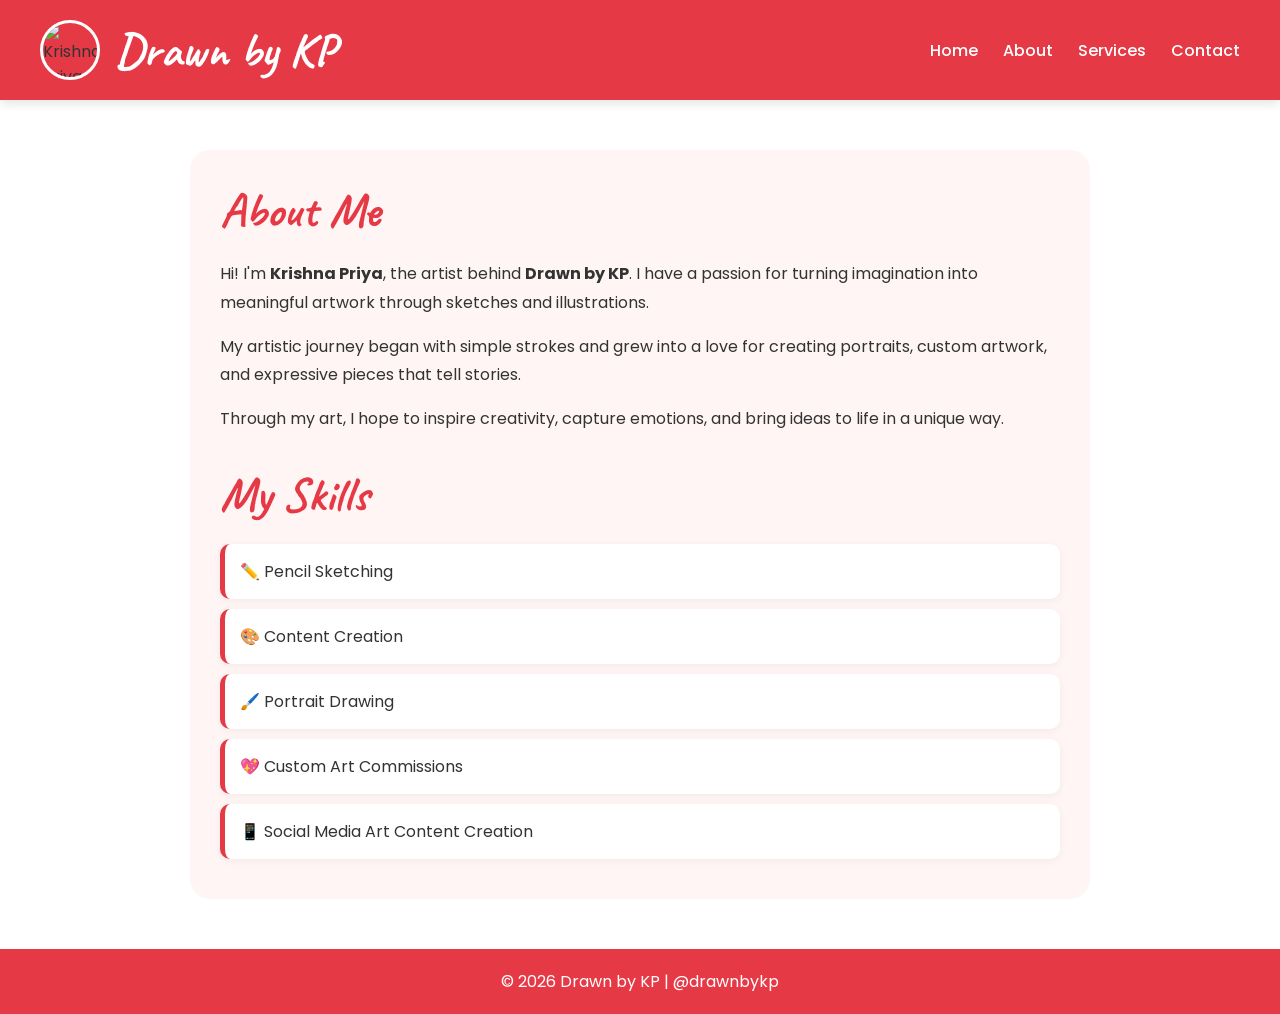
==== about.html @ 29d7c689 "Add files via upload" ====
<!DOCTYPE html>
<html lang="en">
<head>
    <meta charset="UTF-8">
    <meta name="viewport" content="width=device-width, initial-scale=1.0">
    <title>About | Drawn by KP</title>
    <link rel="stylesheet" href="style.css">
</head>

<body>

    <header>
        <nav>
            <div class="logo-container">
    <img src="./images/kplogo.jpeg"
         alt="Krishna Priya"
         class="logo-image">

    <h1 class="logo">Drawn by KP</h1>
</div>

            <ul class="nav-links">
                <li><a href="index.html">Home</a></li>
                <li><a href="about.html">About</a></li>
                <li><a href="services.html">Services</a></li>
                <li><a href="contact.html">Contact</a></li>
            </ul>
        </nav>
    </header>

    <section class="about-section">
        <h2>About Me</h2>

        <p>
            Hi! I'm <strong>Krishna Priya</strong>, the artist behind
            <strong>Drawn by KP</strong>. I have a passion for turning
            imagination into meaningful artwork through sketches and illustrations.
        </p>

        <p>
            My artistic journey began with simple strokes and grew into a love for
            creating portraits, custom artwork, and expressive pieces that tell stories.
        </p>

        <p>
            Through my art, I hope to inspire creativity, capture emotions,
            and bring ideas to life in a unique way.
        </p>

        <div class="skills">

            <h2>My Skills</h2>

            <ul>
                <li>✏️ Pencil Sketching</li>
                <li>🎨 Content Creation</li>
                <li>🖌️ Portrait Drawing</li>
                <li>💖 Custom Art Commissions</li>
                <li>📱 Social Media Art Content Creation</li>
            </ul>

        </div>

    </section>

    <footer>
        <p>© 2026 Drawn by KP | @drawnbykp</p>
    </footer>

</body>
</html>
---- style.css ----
@import url('https://fonts.googleapis.com/css2?family=Caveat:wght@600;700&family=Poppins:wght@300;400;500;600&display=swap');

/* Reset */
*{
    margin:0;
    padding:0;
    box-sizing:border-box;
}

/* Body */
body{
    font-family:'Poppins', sans-serif;
    background:#ffffff;
    color:#333;
    overflow-x:hidden;
    position:relative;
}

/* Artistic Background */
body::before{
    content:"❤️ ✏️ 🎨 ⭐ 🖌️ ❤️";
    position:fixed;
    top:0;
    left:0;
    width:100%;
    height:100%;
    font-size:35px;
    opacity:0.05;
    pointer-events:none;
    z-index:-1;
}

/* Header */
header{
    background:#e63946;
    padding:20px 40px;
    box-shadow:0 4px 10px rgba(0,0,0,0.1);
}

/* Navigation */
nav{
    display:flex;
    justify-content:space-between;
    align-items:center;
}

/* Logo */
.logo-container{
    display:flex;
    align-items:center;
    gap:15px;
}

.logo-image{
    width:60px;
    height:60px;
    border-radius:50%;
    object-fit:cover;
    border:3px solid white;
}

.logo{
    color:white;
    font-family:'Caveat', cursive;
    font-size:3rem;
}

/* Navigation Links */
.nav-links{
    display:flex;
    list-style:none;
    gap:25px;
}

.nav-links a{
    color:white;
    text-decoration:none;
    font-weight:500;
    transition:0.3s;
}

.nav-links a:hover{
    color:#ffe5e5;
}

/* Hero Section */
.hero{
    text-align:center;
    padding:100px 20px;
    background:#fff5f5;
    border-radius:20px;
    margin:40px;
}

.hero h2{
    color:#e63946;
    margin-bottom:20px;
    font-family:'Caveat', cursive;
    font-size:3.5rem;
}

.hero p{
    margin-bottom:30px;
    font-size:1.1rem;
    max-width:700px;
    margin-left:auto;
    margin-right:auto;
}

/* Buttons */
.btn{
    display:inline-block;
    background:#e63946;
    color:white;
    text-decoration:none;
    padding:14px 30px;
    border-radius:50px;
    transition:0.3s;
}

.btn:hover{
    background:#c1121f;
    transform:translateY(-5px);
}

/* Gallery */
.gallery{
    text-align:center;
    padding:60px 20px;
}

.gallery h2{
    color:#e63946;
    margin-bottom:40px;
    font-family:'Caveat', cursive;
    font-size:3rem;
}

.gallery-container{
    display:flex;
    flex-wrap:wrap;
    justify-content:center;
    gap:30px;
}

.gallery-container img{
    width:300px;
    height:350px;
    object-fit:cover;
    border:4px solid #e63946;
    border-radius:20px;
    transition:0.4s;
    box-shadow:0 10px 20px rgba(0,0,0,0.1);
}

.gallery-container img:hover{
    transform:scale(1.05);
}

/* About */
.about-section{
    max-width:900px;
    margin:50px auto;
    padding:30px;
    background:#fff5f5;
    border-radius:20px;
}

.about-section h2{
    color:#e63946;
    font-family:'Caveat', cursive;
    font-size:3rem;
    margin-bottom:20px;
}

.about-section p{
    margin-bottom:15px;
    line-height:1.8;
}

/* Skills */
.skills{
    margin-top:30px;
}

.skills ul{
    list-style:none;
}

.skills li{
    background:white;
    padding:15px;
    margin-bottom:10px;
    border-left:5px solid #e63946;
    border-radius:10px;
    box-shadow:0 2px 8px rgba(0,0,0,0.05);
}

/* Services */
.services-container{
    display:flex;
    flex-wrap:wrap;
    justify-content:center;
    gap:30px;
    padding:20px;
}

.service-card{
    background:white;
    width:250px;
    padding:30px;
    border:2px solid #e63946;
    border-radius:20px;
    transition:0.3s;
    box-shadow:0 5px 15px rgba(0,0,0,0.08);
}

.service-card:hover{
    transform:translateY(-10px);
}

.service-card h3{
    color:#e63946;
    margin-bottom:15px;
}

/* Contact */
.contact-section{
    max-width:800px;
    margin:50px auto;
    padding:30px;
    background:#fff5f5;
    border-radius:20px;
}

.contact-section h2{
    color:#e63946;
    text-align:center;
    margin-bottom:30px;
    font-family:'Caveat', cursive;
    font-size:3rem;
}

/* Form */
form{
    display:flex;
    flex-direction:column;
}

form label{
    margin-top:15px;
    margin-bottom:5px;
}

form input,
form textarea{
    padding:12px;
    border:2px solid #e63946;
    border-radius:10px;
    background:white;
    color:#333;
}

form button{
    margin-top:20px;
    padding:12px;
    border:none;
    border-radius:50px;
    background:#e63946;
    color:white;
    cursor:pointer;
    transition:0.3s;
}

form button:hover{
    background:#c1121f;
}

/* Contact Info */
.contact-info{
    text-align:center;
    margin-top:40px;
}

.contact-info h3{
    color:#e63946;
    margin-bottom:15px;
}

/* Map */
.map{
    margin-top:40px;
}

.map h3{
    color:#e63946;
    text-align:center;
    margin-bottom:20px;
}

.map iframe{
    width:100%;
    height:300px;
    border:0;
    border-radius:20px;
}

/* Footer */
footer{
    text-align:center;
    background:#e63946;
    color:white;
    padding:20px;
    margin-top:50px;
}

/* Mobile */
@media(max-width:768px){

    nav{
        flex-direction:column;
        gap:20px;
    }

    .logo-container{
        justify-content:center;
    }

    .logo-image{
        width:50px;
        height:50px;
    }

    .logo{
        font-size:2.5rem;
    }

    .nav-links{
        flex-direction:column;
        align-items:center;
        gap:15px;
    }

    .gallery-container img{
        width:90%;
        height:auto;
    }

    .services-container{
        flex-direction:column;
        align-items:center;
    }

    .service-card{
        width:90%;
    }

    .hero{
        margin:20px;
    }

    .hero h2{
        font-size:2.5rem;
    }
}
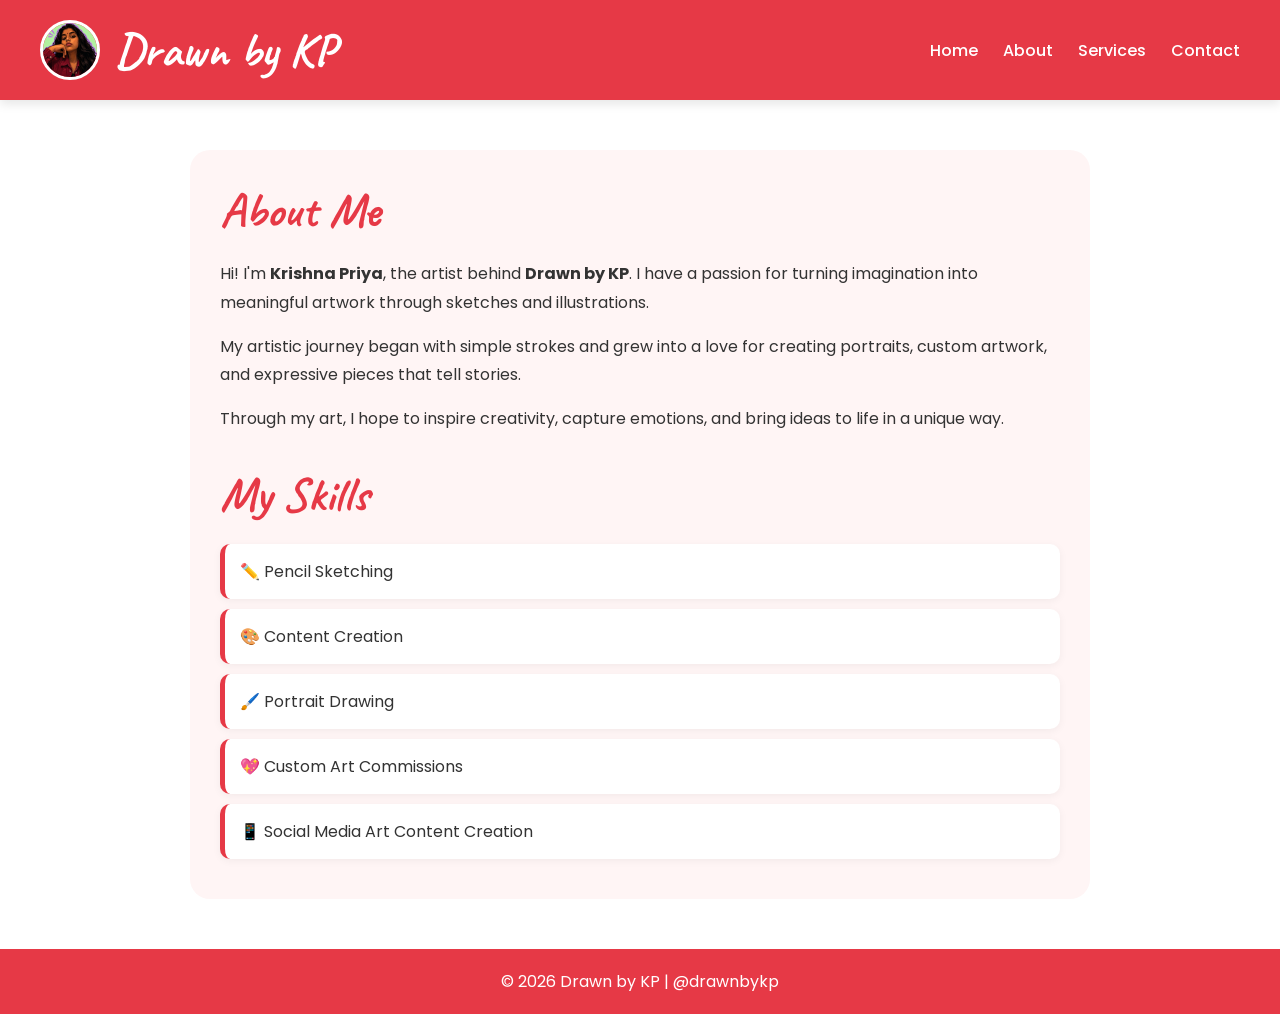
==== commit 223cb683: "Fix HTML structure and update logo image source" ====
--- a/about.html
+++ b/about.html
@@ -12,7 +12,7 @@
     <header>
         <nav>
             <div class="logo-container">
-    <img src="./images/kplogo.jpeg"
+    <img src="kplogo.jpeg"
          alt="Krishna Priya"
          class="logo-image">
 
@@ -68,4 +68,4 @@
     </footer>
 
 </body>
-</html>+</html>
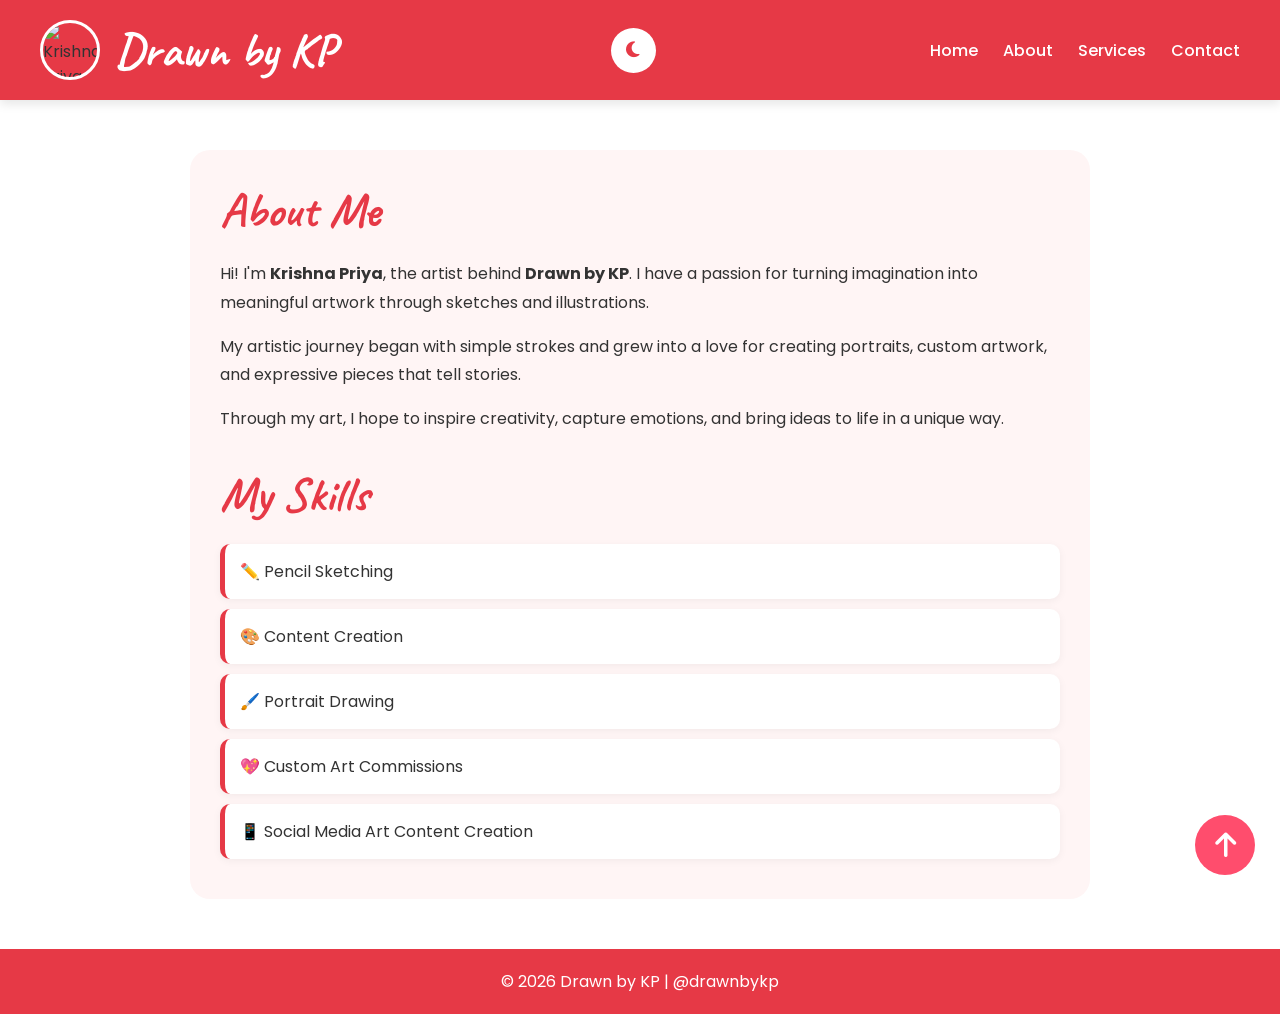
==== commit 9b28a47e: "Update about.html" ====
--- a/about.html
+++ b/about.html
@@ -5,6 +5,8 @@
     <meta name="viewport" content="width=device-width, initial-scale=1.0">
     <title>About | Drawn by KP</title>
     <link rel="stylesheet" href="style.css">
+    <link rel="stylesheet" href="https://cdnjs.cloudflare.com/ajax/libs/font-awesome/6.5.2/css/all.min.css">
+
 </head>
 
 <body>
@@ -12,12 +14,18 @@
     <header>
         <nav>
             <div class="logo-container">
-    <img src="kplogo.jpeg"
+    <img src="./images/kplogo.jpeg"
          alt="Krishna Priya"
          class="logo-image">
 
     <h1 class="logo">Drawn by KP</h1>
 </div>
+<div class="menu-toggle">
+    ☰
+</div>
+<button id="theme-toggle" class="theme-toggle">
+     <i class="fas fa-moon"></i>
+</button>
 
             <ul class="nav-links">
                 <li><a href="index.html">Home</a></li>
@@ -62,10 +70,18 @@
         </div>
 
     </section>
+    <button id="topBtn" title="Go to top">
+    <i class="fas fa-arrow-up"></i>
+
+    
+</button>
 
     <footer>
         <p>© 2026 Drawn by KP | @drawnbykp</p>
     </footer>
-
+<script src="script.js"></script>
+<div id="preloader">
+    <div class="loader"></div>
+</div>
 </body>
 </html>
--- a/style.css
+++ b/style.css
@@ -362,4 +362,250 @@
     .hero h2{
         font-size:2.5rem;
     }
-}+}
+    
+    
+/* ==========================
+   Hamburger Menu
+========================== */
+
+.menu-toggle{
+    display:none;
+    font-size:30px;
+    color:white;
+    cursor:pointer;
+}
+
+/* Theme Toggle */
+
+.theme-toggle{
+    width:45px;
+    height:45px;
+    border:none;
+    border-radius:50%;
+    background:white;
+    color:#e63946;
+    display:flex;
+    justify-content:center;
+    align-items:center;
+    cursor:pointer;
+    font-size:18px;
+    transition:0.3s;
+}
+
+.theme-toggle:hover{
+    transform:scale(1.1);
+}
+
+/* Mobile Navigation */
+
+@media(max-width:768px){
+
+    .menu-toggle{
+        display:block;
+    }
+
+    .nav-links{
+        display:none;
+        flex-direction:column;
+        width:100%;
+        text-align:center;
+        margin-top:20px;
+        gap:15px;
+    }
+
+    .nav-links.active{
+        display:flex;
+    }
+
+}
+
+/* ==========================
+   Dark Mode
+========================== */
+
+.dark-mode{
+    background:#121212;
+    color:#ffffff;
+}
+
+.dark-mode::before{
+    opacity:0.02;
+}
+
+.dark-mode header,
+.dark-mode footer{
+    background:#1f1f1f;
+}
+
+.dark-mode .hero,
+.dark-mode .about-section,
+.dark-mode .contact-section,
+.dark-mode .service-card{
+    background:#222;
+    color:white;
+}
+
+.dark-mode .skills li{
+    background:#2d2d2d;
+    color:white;
+}
+
+.dark-mode h2,
+.dark-mode h3{
+    color:#ff6b81;
+}
+
+.dark-mode .btn{
+    background:#ff4d6d;
+}
+
+.dark-mode .btn:hover{
+    background:#ff758f;
+}
+
+.dark-mode input,
+.dark-mode textarea{
+    background:#333;
+    color:white;
+    border:2px solid #ff4d6d;
+}
+
+.dark-mode .theme-toggle{
+    background:#333;
+    color:white;
+}
+
+.dark-mode .gallery-container img{
+    border-color:#ff4d6d;
+}
+#topBtn{
+    position: fixed;
+    bottom: 25px;
+    right: 25px;
+
+    width: 60px;
+    height: 60px;
+    border-radius: 50%;
+    border: none;
+
+    background: #ff4d6d;
+    color: white;
+
+    display: flex;
+    justify-content: center;
+    align-items: center;
+
+    padding: 0;
+    line-height: 1;
+    font-size: 28px;
+
+    cursor: pointer;
+    z-index: 9999;
+}
+/* ==========================
+   Image Lightbox
+========================== */
+
+.lightbox{
+    display:none;
+    position:fixed;
+    top:0;
+    left:0;
+    width:100%;
+    height:100%;
+    background:rgba(0,0,0,0.9);
+    justify-content:center;
+    align-items:center;
+    z-index:9999;
+}
+
+.lightbox img{
+    max-width:80%;
+    max-height:80%;
+    border-radius:15px;
+    box-shadow:0 0 20px rgba(255,255,255,0.2);
+}
+
+.close{
+    position:absolute;
+    top:25px;
+    right:40px;
+    color:white;
+    font-size:45px;
+    cursor:pointer;
+}
+/* ==========================
+   Scroll Animation
+========================== */
+
+.hidden{
+    opacity:0;
+    transform:translateY(40px);
+    transition:all 0.8s ease;
+}
+
+.show{
+    opacity:1;
+    transform:translateY(0);
+}
+
+/* ==========================
+   Preloader
+========================== */
+
+#preloader{
+    position:fixed;
+    width:100%;
+    height:100%;
+    background:#ffffff;
+    display:flex;
+    justify-content:center;
+    align-items:center;
+    z-index:99999;
+}
+
+.loader{
+    width:60px;
+    height:60px;
+    border:6px solid #f3f3f3;
+    border-top:6px solid #e63946;
+    border-radius:50%;
+    animation:spin 1s linear infinite;
+}
+
+@keyframes spin{
+    100%{
+        transform:rotate(360deg);
+    }
+}
+
+.dark-mode #preloader{
+    background:#121212;
+}
+/* ==========================
+   Active Navigation
+========================== */
+
+.nav-links a.active{
+    color:#ffd166;
+    font-weight:bold;
+    border-bottom:3px solid #ffd166;
+    padding-bottom:5px;
+}
+/* ==========================
+   Typing Cursor
+========================== */
+
+#typing-text::after{
+    content: "|";
+    animation: blink 0.7s infinite;
+}
+
+@keyframes blink{
+
+    50%{
+        opacity:0;
+    }
+
+}
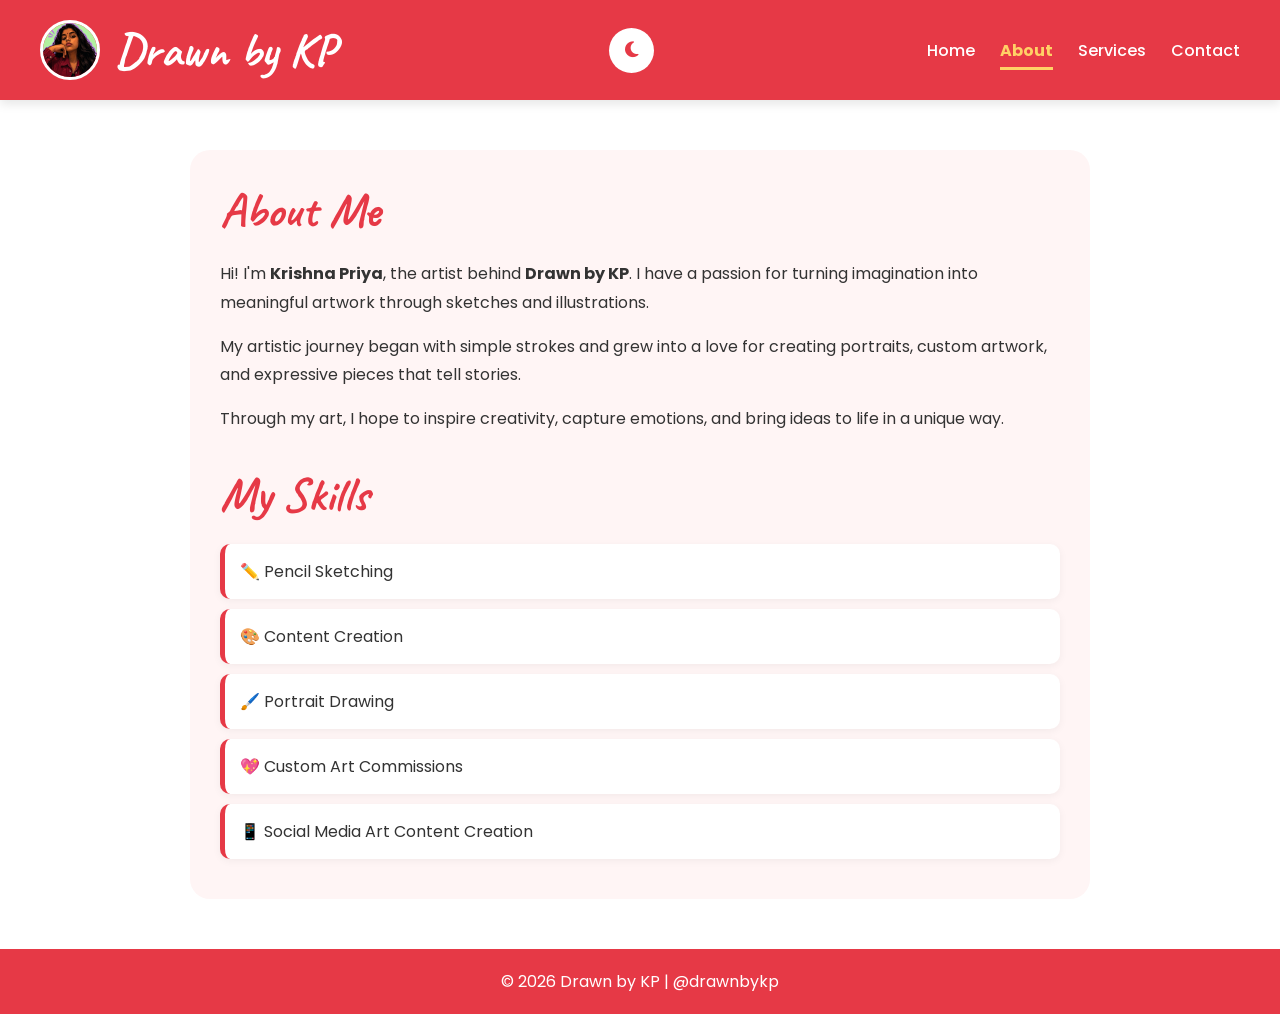
==== commit cbd90ac3: "Update about.html" ====
--- a/about.html
+++ b/about.html
@@ -14,7 +14,7 @@
     <header>
         <nav>
             <div class="logo-container">
-    <img src="./images/kplogo.jpeg"
+    <img src="kplogo.jpeg"
          alt="Krishna Priya"
          class="logo-image">
 
